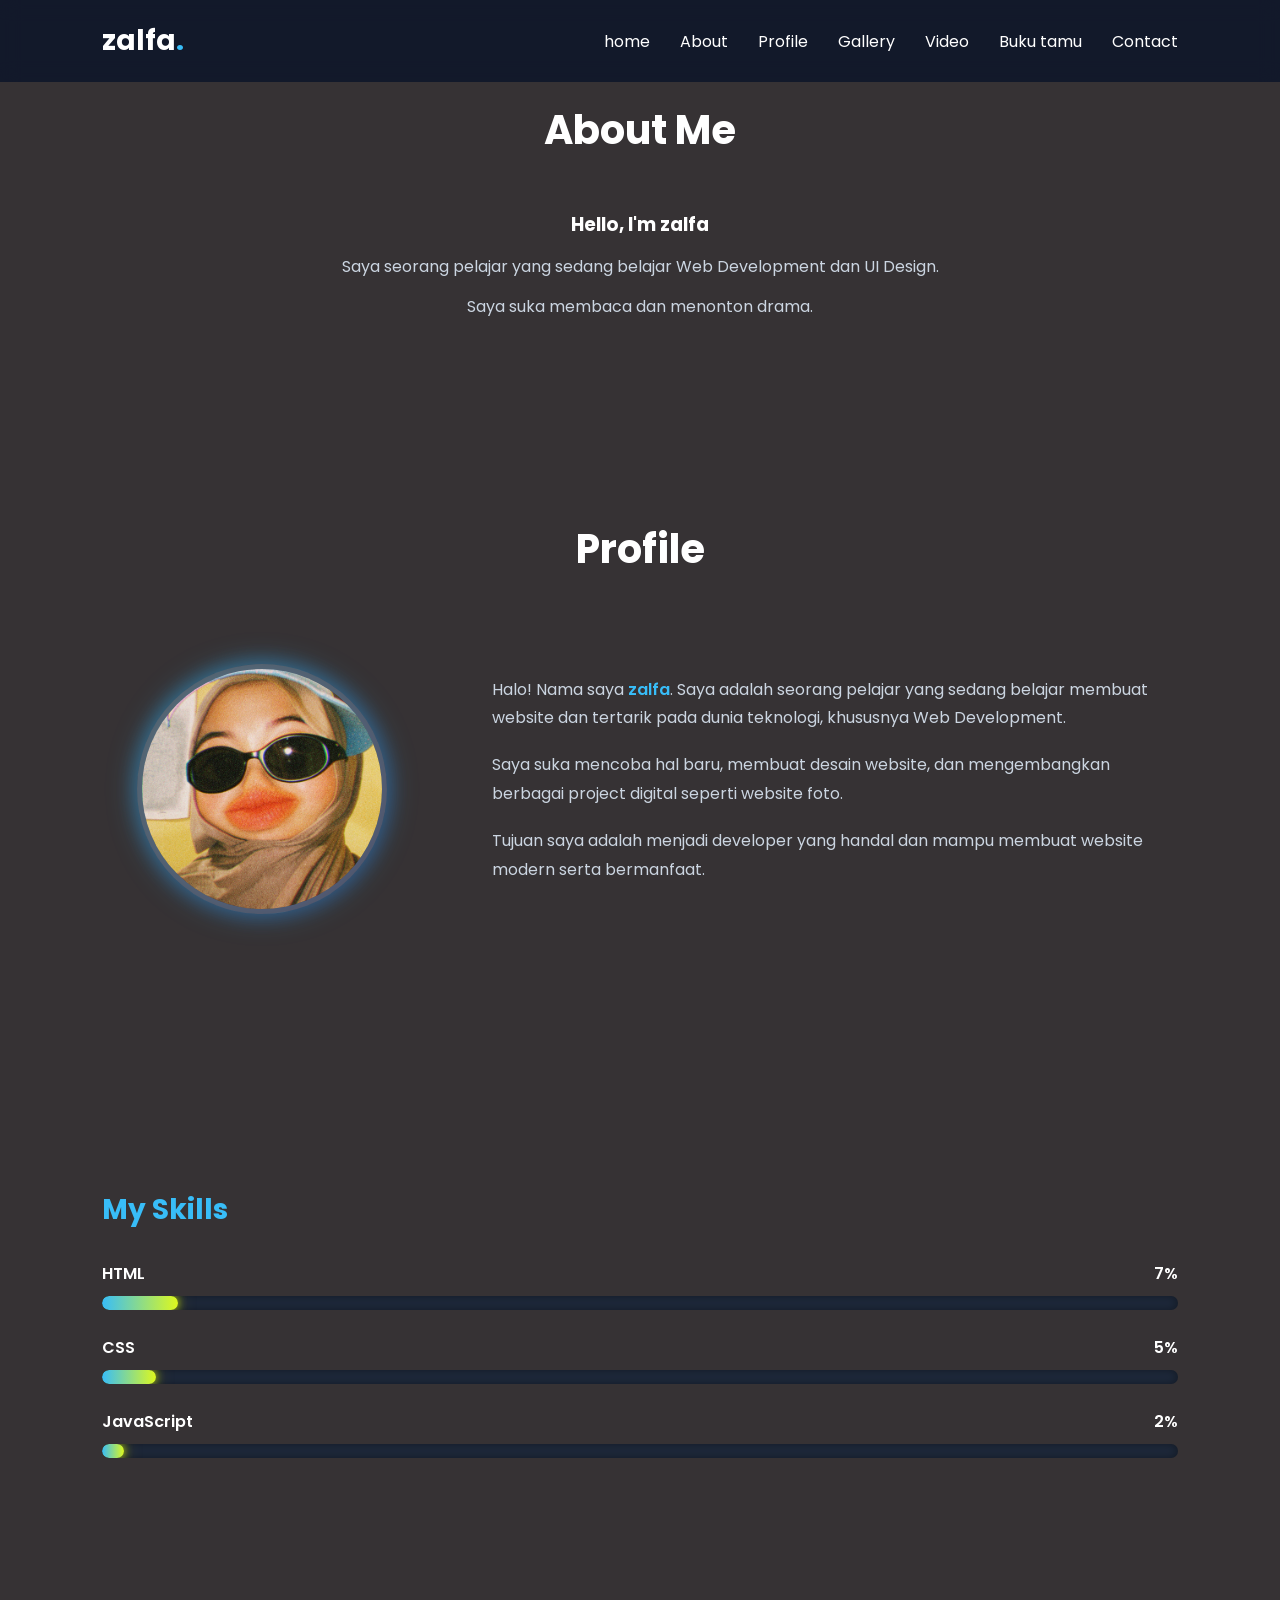
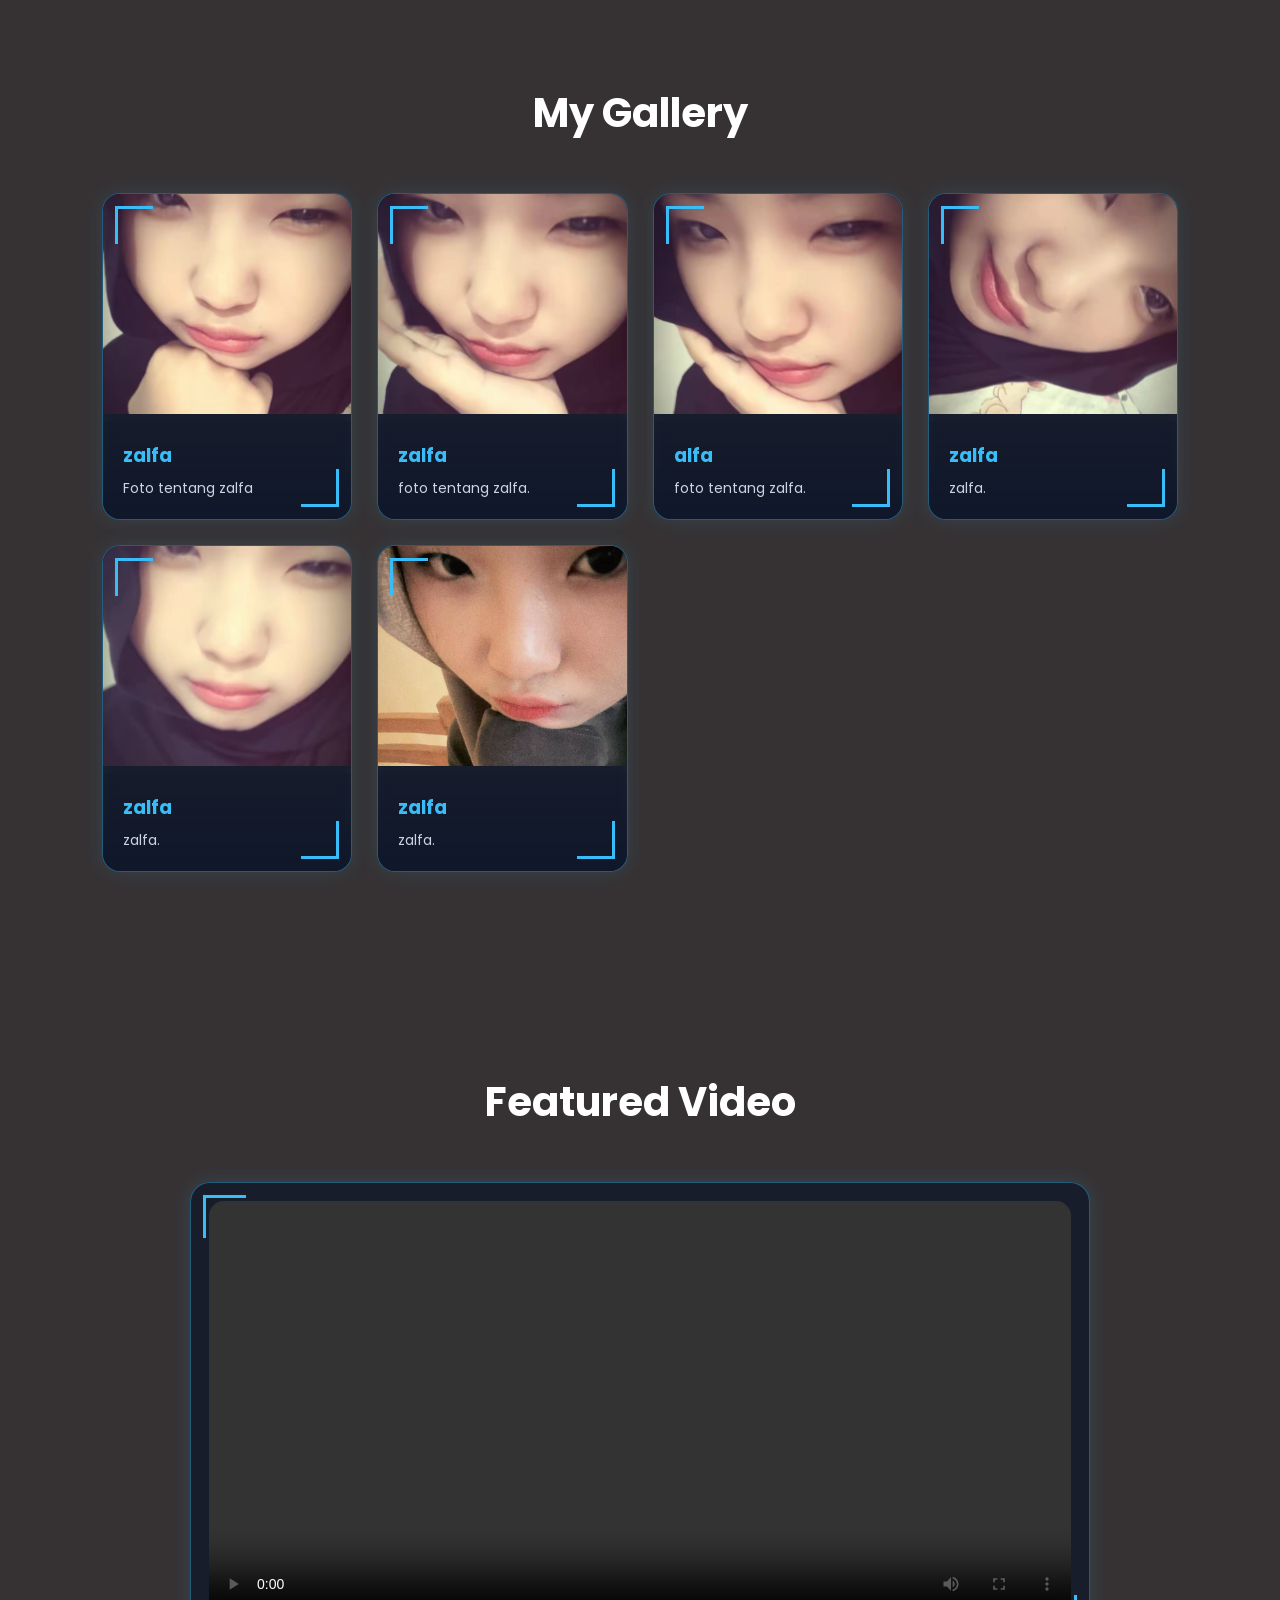
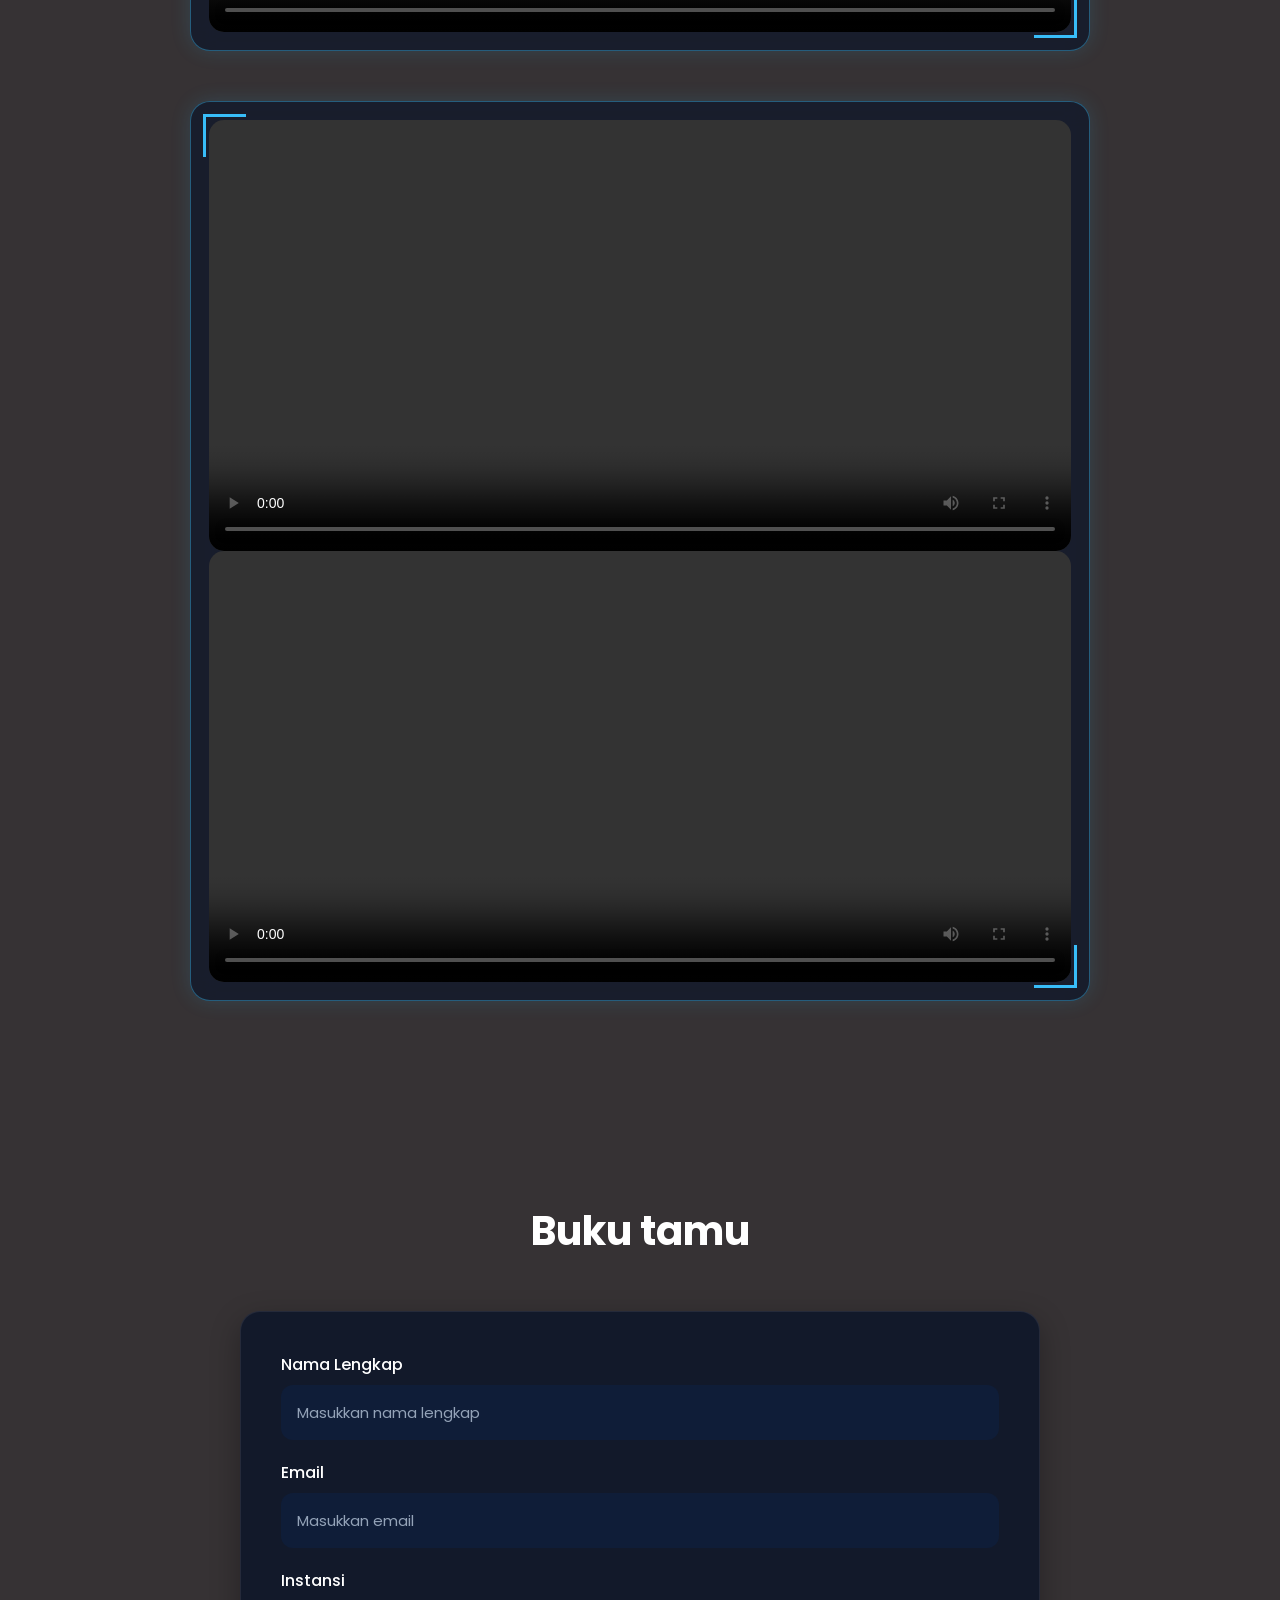
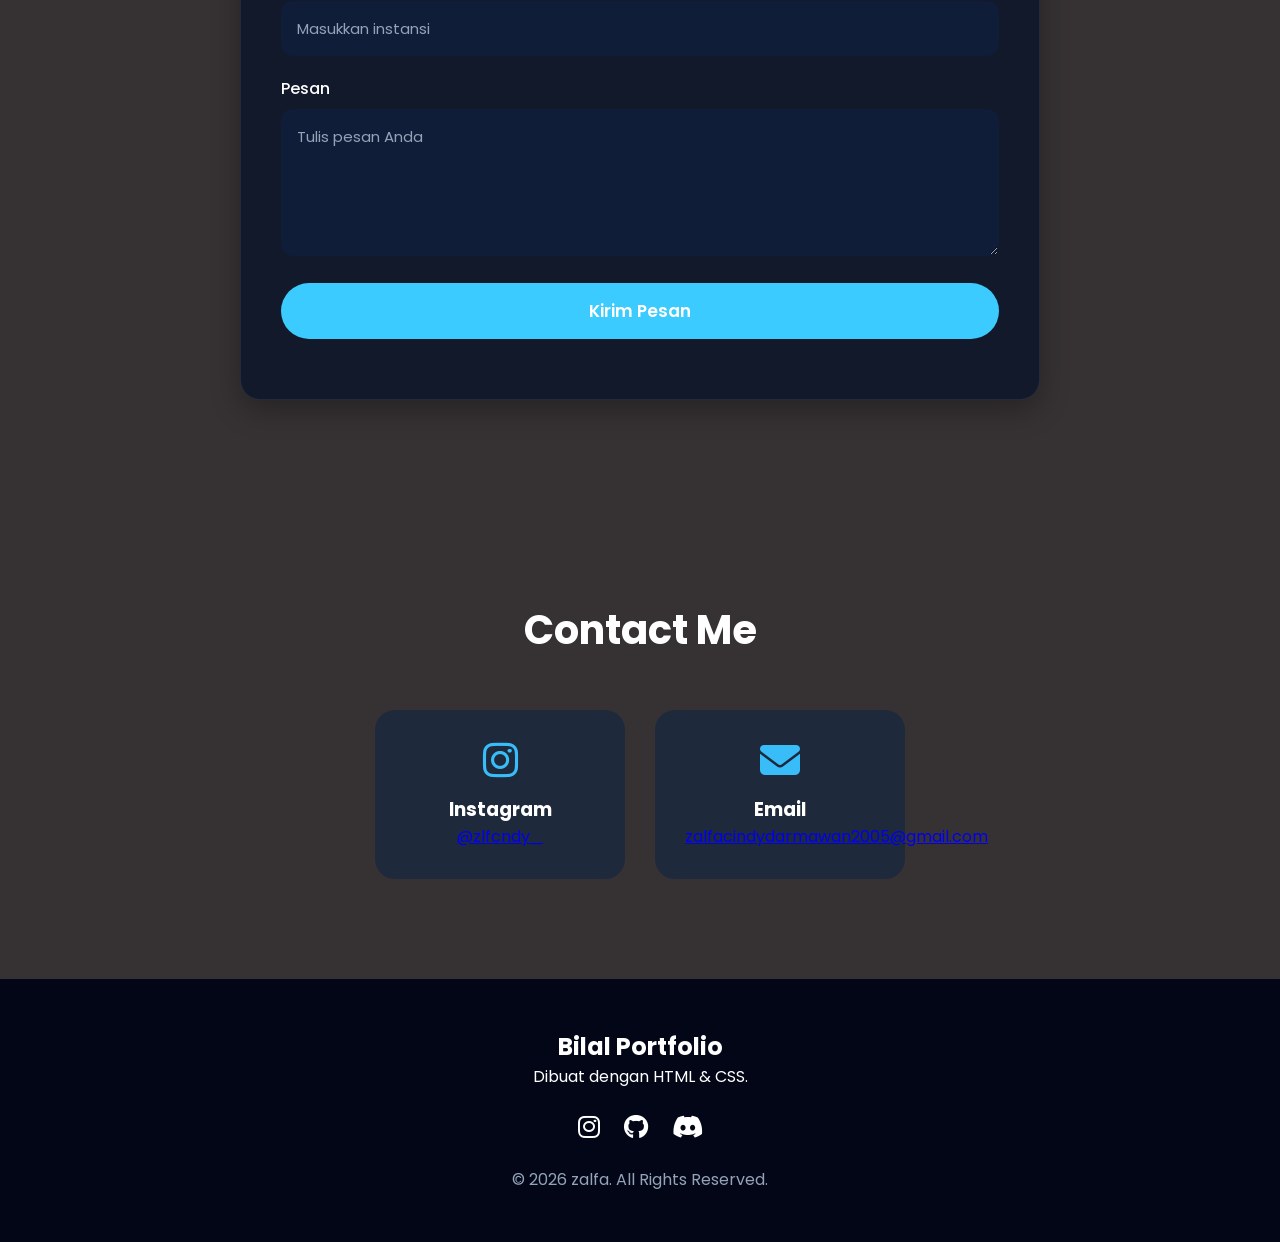
==== portofolio.html @ 94cf362d "Add files via upload" ====
<!DOCTYPE html>
<html lang="id">
<head>
    <meta charset="UTF-8">
    <meta name="viewport" content="width=device-width, initial-scale=1.0">
    <title>Zalfa Portfolio</title>

    <link rel="stylesheet" href="style.css">

     <link rel="stylesheet"
    href="https://cdnjs.cloudflare.com/ajax/libs/font-awesome/6.5.1/css/all.min.css">

    
<body>

    <!-- Navbar -->
    <header>
        <div class="logo">zalfa<span>.</span></div>

        <nav>
            <ul>
                <li><a href="index.html">home</a></li>
                <li><a href="#about">About</a></li>
                <li><a href="#profile">Profile</a></li>
                <li><a href="#gallery">Gallery</a></li>
                <li><a href="#video">Video</a></li>
                <li><a href="#bukutamu">Buku tamu</a></li>
                <li><a href="#contact">Contact</a></li>
            </ul>
        </nav>
    </header>

    <!-- About Me -->
    <section class="about" id="about">

        <div class="section-title">
            <h2>About Me</h2>
        </div>

            <div class="about-text">

                <h3>Hello, I'm zalfa</h3>

                <p>
                    Saya seorang pelajar yang sedang belajar
                    Web Development dan UI Design.
                </p>

                <p>
                    Saya suka membaca dan menonton drama.
                </p>

            </div>

        </div>

    </section>

    <!-- Profile -->
    <section id="profile">

    <div class="section-title">
        <h2>Profile</h2>
    </div>

    <div class="profile-container">

        <div class="profile-image">
            <div class="circle"></div>
            <img src="assets/gambar/WhatsApp Image 2026-07-08 at 13.40.03.jpeg" alt="zalfa">
        </div>

        <div class="profile-text">

            <p>
                Halo! Nama saya <span>zalfa</span>. Saya adalah seorang pelajar
                yang sedang belajar membuat website dan tertarik pada dunia
                teknologi, khususnya Web Development.
            </p>

            <p>
                Saya suka mencoba hal baru, membuat desain website,
                dan mengembangkan berbagai project digital seperti website foto.
            </p>

            <p>
                Tujuan saya adalah menjadi developer yang handal
                dan mampu membuat website modern serta bermanfaat.
            </p>
            
</section>

<!-- My skill -->
<section>
    <div class="skills">

    <h3>My Skills</h3>

    <div class="skill">

        <div class="skill-info">
            <span>HTML</span>
            <span>7%</span>
        </div>

        <div class="progress-bar">
            <div class="progress html"></div>
        </div>

    </div>

    <div class="skill">

        <div class="skill-info">
            <span>CSS</span>
            <span>5%</span>
        </div>

        <div class="progress-bar">
            <div class="progress css"></div>
        </div>

    </div>

    <div class="skill">

        <div class="skill-info">
            <span>JavaScript</span>
            <span>2%</span>
        </div>

        <div class="progress-bar">
            <div class="progress js"></div>
        </div>

    </div>

</div>
        </div>

    </div>

<div>

</section>

    <!-- Gallery -->
    <section id="gallery">

        <div class="section-title">
            <h2>My Gallery</h2>
        </div>

        <div class="gallery-container">

            <div class="card">
                <img src="assets/gambar/WhatsApp Image 2026-07-08 at 13.40.03 (1).jpeg" alt="">
                <div class="card-content">
                    <h3>zalfa</h3>
                    <p>Foto tentang zalfa</p>
                </div>
            </div>

            <div class="card">
                <img src="assets/gambar/WhatsApp Image 2026-07-08 at 13.40.03 (2).jpeg" alt="">
                <div class="card-content">
                    <h3>zalfa</h3>
                    <p>foto tentang zalfa.</p>
                </div>
            </div>

            <div class="card">
                <img src="assets/gambar/WhatsApp Image 2026-07-08 at 13.40.04.jpeg" alt="">
                <div class="card-content">
                    <h3>alfa</h3>
                    <p>foto tentang zalfa.</p>
                </div>
            </div>

            <div class="card">
                <img src="assets/gambar/WhatsApp Image 2026-07-08 at 13.40.05.jpeg" alt="">
                <div class="card-content">
                    <h3>zalfa</h3>
                    <p>zalfa.</p>
                </div>
            </div>
<div class="card">
                <img src="assets/gambar/WhatsApp Image 2026-07-08 at 13.40.04 (1).jpeg" alt="">
                <div class="card-content">
                    <h3>zalfa</h3>
                    <p>zalfa.</p>
                </div>
            </div>

            <div class="card">
                <img src="assets/gambar/WhatsApp Image 2026-06-30 at 09.54.38 (1).jpeg" alt="">
                <div class="card-content">
                    <h3>zalfa</h3>
                    <p>zalfa.</p>
                </div>
            </div>

        </div>

    </section>

    <!-- Video -->
    <section id="video">

        <div class="section-title">
            <h2>Featured Video</h2>
        </div>

        <div class="video-container">

            <video controls>
                <source src="assets/vidio/WhatsApp Video 2026-07-08 at 13.52.11.mp4" type="video/mp4">
            </video>

        </div>
<div class="section-title">
            
        </div>

        <div class="video-container">

            <video controls>
                <source src="assets/vidio/WhatsApp Video 2026-07-08 at 13.40.33.mp4" type="video/mp4">
            </video>

            <video controls>
                <source src="assets/vidio/WhatsApp Video 2026-07-08 at 13.52.31.mp4" type="video/mp4">
            </video>
 
        </div>
    </section>

    <!-- Buku tamu -->
     <section id="bukutamu">
        <div class="section-title">
            <h2>Buku tamu</h2>
        </div>

  <div class="guestbook">
    <form action="#" method="post">
      <div class="form-group">
        <label for="nama">Nama Lengkap</label>
        <input type="text" id="nama" name="nama" placeholder="Masukkan nama lengkap" required />
      </div>

      <div class="form-group">
        <label for="email">Email</label>
        <input type="email" id="email" name="email" placeholder="Masukkan email" required />
      </div>

      <div class="form-group">
        <label for="instansi">Instansi</label>
        <input type="text" id="instansi" name="instansi" placeholder="Masukkan instansi" />
      </div>

      <div class="form-group">
        <label for="pesan">Pesan</label>
        <textarea id="pesan" name="pesan" rows="5" placeholder="Tulis pesan Anda" required></textarea>
      </div>

      <div class="form-group">
        <button type="submit">Kirim Pesan</button>
      </div>
    </form>
  </div>
</section>

    <!-- Contact -->
    <section id="contact">

        <div class="section-title">
            <h2>Contact Me</h2>
        </div>

        <div class="contact-box">

            <div class="contact-card">
                <i class="fa-brands fa-instagram"></i>
                <h3>Instagram</h3>
                 <P><a href="https://www.instagram.com/zlfcndy_?igsh=MTB2bzMzeWhpd3Y1YQ%3D%3D&utm_source=qr">@zlfcndy_</a></P>
            </div>

            <div class="contact-card">
                <i class="fa-solid fa-envelope"></i>
                <h3>Email</h3>
                <P><a href="zalfacindydarmawan2005@gmail.com">zalfacindydarmawan2005@gmail.com</a></P>
            </div>

        </div>

    </section>

    <!-- Footer -->
    <footer>

        <div class="footer-content">

            <h2>Bilal Portfolio</h2>

            <p>
                Dibuat dengan HTML & CSS.
            </p>

            <div class="socials">
                <a href="#"><i class="fa-brands fa-instagram"></i></a>
                <a href="#"><i class="fa-brands fa-github"></i></a>
                <a href="#"><i class="fa-brands fa-discord"></i></a>
            </div>

            <p class="copyright">
                ©️ 2026 zalfa. All Rights Reserved.
            </p>

        </div>

    </footer>

</body>
</html>
---- style.css ----
@import url("https://fonts.googleapis.com/css2?family=Poppins:wght@300;400;500;600;700&display=swap");

* {
  margin: 0;
  padding: 0;
  box-sizing: border-box;
  font-family: "Poppins", sans-serif;
}

html {
  scroll-behavior: smooth;
}

body {
  background: #363234;
  color: white;
}

/* Navbar */

header {
  position: fixed;
  top: 0;
  width: 100%;
  padding: 20px 8%;
  display: flex;
  justify-content: space-between;
  align-items: center;
  background: rgba(15, 23, 42, 0.9);
  backdrop-filter: blur(10px);
  z-index: 1000;
}

.logo {
  font-size: 28px;
  font-weight: 700;
}

.logo span {
  color: #38bdf8;
}

nav ul {
  display: flex;
  list-style: none;
  gap: 30px;
}

nav a {
  color: white;
  text-decoration: none;
  transition: 0.3s;
}

nav a:hover {
  color: #38bdf8;
}

/* Hero */

.hero {
  min-height: 100vh;
  display: flex;
  justify-content: center;
  align-items: center;
  text-align: center;
  padding: 20px;
  background:
    linear-gradient(rgba(0, 0, 0, 0.5), rgba(0, 0, 0, 0.5)),
    url("https://images.unsplash.com/photo-1518770660439-4636190af475");
  background-size: cover;
}

.hero h1 {
  font-size: 60px;
}

.hero p {
  max-width: 700px;
  margin: 20px auto;
  color: #ddd;
}

.btn {
  display: inline-block;
  padding: 14px 35px;
  background: #38bdf8;
  border-radius: 30px;
  color: white;
  text-decoration: none;
  margin-top: 20px;
}

/* Section */

section {
  padding: 100px 8%;
}

.section-title {
  text-align: center;
  margin-bottom: 50px;
}

.section-title h2 {
  font-size: 40px;
}

/* About */

.about-box {
  display: flex;
  gap: 40px;
  align-items: center;
}

.about-box img {
  width: 300px;
  border-radius: 20px;
}

.about-text p {
  color: #cbd5e1;
  margin-top: 15px;
}

.about-text {
  text-align: center;
}

/* Gallery */

.gallery-container {
  display: grid;
  grid-template-columns: repeat(auto-fit, minmax(250px, 1fr));
  gap: 25px;
}

.card {
  background: #1e293b;
  border-radius: 20px;
  overflow: hidden;
  transition: 0.4s;
}

.card:hover {
  transform: translateY(-10px);
}

.card img {
  width: 100%;
  height: 220px;
  object-fit: cover;
}

.card-content {
  padding: 20px;
}

/* Video */

.video-container {
  position: relative;

  max-width: 900px;

  margin: auto;

  padding: 18px;

  border-radius: 20px;

  background: rgba(15, 23, 42, 0.75);

  border: 1px solid rgba(56, 189, 248, 0.4);

  backdrop-filter: blur(12px);

  box-shadow: 0 0 20px rgba(56, 189, 248, 0.15);

  transition: 0.4s;
}

.video-container:hover {
  box-shadow: 0 0 40px rgba(56, 189, 248, 0.35);
}

.video-container::before {
  content: "";

  position: absolute;

  top: 12px;
  left: 12px;

  width: 40px;
  height: 40px;

  border-top: 3px solid #38bdf8;
  border-left: 3px solid #38bdf8;
}

.video-container::after {
  content: "";

  position: absolute;

  bottom: 12px;
  right: 12px;

  width: 40px;
  height: 40px;

  border-bottom: 3px solid #38bdf8;
  border-right: 3px solid #38bdf8;
}

.video-container video {
  width: 100%;

  border-radius: 15px;

  display: block;
}

/* Contact */

.contact-box {
  display: flex;
  justify-content: center;
  gap: 30px;
  flex-wrap: wrap;
}

.contact-card {
  background: #1e293b;
  width: 250px;
  padding: 30px;
  border-radius: 20px;
  text-align: center;
}

.contact-card i {
  font-size: 40px;
  color: #38bdf8;
  margin-bottom: 15px;
}

/* Footer */

footer {
  background: #020617;
  padding: 50px 20px;
  text-align: center;
}

.socials {
  margin: 20px 0;
}

.socials a {
  color: white;
  font-size: 25px;
  margin: 0 10px;
  transition: 0.3s;
}

.socials a:hover {
  color: #38bdf8;
}

.copyright {
  color: #94a3b8;
}

/* Responsive */

@media (max-width: 768px) {
  header {
    flex-direction: column;
    gap: 15px;
  }

  nav ul {
    gap: 15px;
    flex-wrap: wrap;
    justify-content: center;
  }

  .hero h1 {
    font-size: 40px;
  }

  .about-box {
    flex-direction: column;
    text-align: center;
  }

  .about-box img {
    width: 250px;
  }
}
/* BUKU TAMU */

#Bukutamu {
  background: rgba(15, 23, 42, 0.9);
  padding: 100px 8%;
}

#Bukutamu h2 {
  text-align: center;
  font-size: 40px;
  color: #fff;
  margin-bottom: 50px;
  position: relative;
}

#Bukutamu h2::after {
  content: "";
  width: 90px;
  height: 4px;
  background: #3bcbff;
  display: block;
  margin: 12px auto;
  border-radius: 10px;
}

.guestbook {
  max-width: 800px;
  margin: auto;
  background: rgba(15, 23, 42, 0.9);
  padding: 40px;
  border-radius: 20px;
  border: 1px solid rgba(255, 255, 255, 0.08);
  box-shadow: 0 10px 30px rgba(0, 0, 0, 0.3);
}

.form-group {
  margin-bottom: 20px;
}

.form-group label {
  display: block;
  margin-bottom: 8px;
  color: #fff;
  font-weight: 500;
}

.form-group input,
.form-group textarea {
  width: 100%;
  padding: 15px;
  border: none;
  outline: none;
  border-radius: 12px;
  background: #0f1d38;
  color: #fff;
  font-size: 15px;
  border: 1px solid transparent;
  transition: 0.3s;
}

.form-group input::placeholder,
.form-group textarea::placeholder {
  color: #94a3b8;
}

.form-group input:focus,
.form-group textarea:focus {
  border: 1px solid #3bcbff;
  box-shadow: 0 0 15px rgba(59, 203, 255, 0.25);
}

.form-group textarea {
  resize: vertical;
  min-height: 140px;
}

.form-group button {
  width: 100%;
  padding: 15px;
  border: none;
  border-radius: 50px;
  background: #3bcbff;
  color: white;
  font-size: 17px;
  font-weight: 600;
  cursor: pointer;
  transition: 0.3s;
}

.form-group button:hover {
  background: #22c1ff;
  transform: translateY(-3px);
  box-shadow: 0 8px 20px rgba(59, 203, 255, 0.35);
}
/* =========================
   FUTURISTIC GALLERY FRAME
========================= */

.card {
  position: relative;
  background: rgba(15, 23, 42, 0.75);
  border: 1px solid rgba(56, 189, 248, 0.4);
  border-radius: 18px;
  overflow: hidden;
  backdrop-filter: blur(12px);

  transition: 0.4s ease;

  box-shadow:
    0 0 20px rgba(56, 189, 248, 0.12),
    inset 0 0 15px rgba(56, 189, 248, 0.05);
}

/* Glow Hover */

.card:hover {
  transform: translateY(-10px);

  border-color: #38bdf8;

  box-shadow:
    0 0 35px rgba(56, 189, 248, 0.35),
    0 0 60px rgba(56, 189, 248, 0.12);
}

/* Sudut kiri atas */

.card::before {
  content: "";

  position: absolute;

  top: 12px;
  left: 12px;

  width: 35px;
  height: 35px;

  border-top: 3px solid #38bdf8;
  border-left: 3px solid #38bdf8;

  z-index: 5;
}

/* Sudut kanan bawah */

.card::after {
  content: "";

  position: absolute;

  bottom: 12px;
  right: 12px;

  width: 35px;
  height: 35px;

  border-bottom: 3px solid #38bdf8;
  border-right: 3px solid #38bdf8;

  z-index: 5;
}

/* Gambar */

.card img {
  width: 100%;
  height: 220px;
  object-fit: cover;

  transition: 0.5s;
}

/* Zoom */

.card:hover img {
  transform: scale(1.08);

  filter: brightness(1.1);
}

/* Isi */

.card-content {
  padding: 20px;

  background: linear-gradient(
    to top,
    rgba(15, 23, 42, 0.95),
    rgba(15, 23, 42, 0.3)
  );
}

.card-content h3 {
  color: #38bdf8;
  margin-bottom: 8px;
}

.card-content p {
  color: #cbd5e1;
  font-size: 14px;
}

/* ===========================
      PROFILE SECTION
=========================== */

.profile-box {
  display: flex;
  align-items: center;
  justify-content: center;
  gap: 70px;
  flex-wrap: wrap;
}

/* FOTO */

.profile-image {
  position: relative;
  width: 320px;
  height: 320px;
  display: flex;
  justify-content: center;
  align-items: center;
}

/* Lingkaran belakang */

.circle-bg {
  position: absolute;

  width: 260px;
  height: 260px;

  border-radius: 50%;

  background: linear-gradient(135deg, #38bdf8, #2563eb);

  opacity: 0.25;

  filter: blur(8px);
}

/* Foto */

.profile-image img {
  width: 250px;
  height: 250px;

  border-radius: 50%;

  object-fit: cover;

  position: relative;

  border: 6px solid rgba(255, 255, 255, 0.15);

  box-shadow: 0 0 25px rgba(56, 189, 248, 0.4);

  transition: 0.5s;
}

.profile-image:hover img {
  transform: scale(1.05);

  box-shadow: 0 0 50px rgba(56, 189, 248, 0.6);
}

/* Teks */

.profile-content {
  max-width: 600px;
}

.profile-content h3 {
  font-size: 32px;

  margin-bottom: 20px;

  color: #38bdf8;
}

.profile-content p {
  margin-bottom: 18px;

  color: #cbd5e1;

  line-height: 1.8;
}

.profile-content span {
  color: #38bdf8;

  font-weight: bold;
}

/* Mobile */

@media (max-width: 768px) {
  .profile-box {
    flex-direction: column;

    text-align: center;
  }

  .profile-image {
    width: 260px;
    height: 260px;
  }

  .profile-image img {
    width: 210px;
    height: 210px;
  }
}

/* ==========================
        PROFILE
========================== */

.profile-container {
  display: flex;
  align-items: center;
  justify-content: space-between;
  gap: 70px;
  flex-wrap: wrap;
}

/* Foto */

.profile-image {
  position: relative;
  width: 320px;
  display: flex;
  justify-content: center;
  align-items: center;
}

/* Lingkaran belakang */

.circle {
  position: absolute;
  width: 260px;
  height: 260px;
  border-radius: 50%;
  background: linear-gradient(135deg, #38bdf8, #1d4ed8);
  opacity: 0.25;
  filter: blur(8px);
}

/* Foto */

.profile-image img {
  position: relative;
  width: 250px;
  height: 250px;
  border-radius: 50%;
  object-fit: cover;
  border: 5px solid rgba(255, 255, 255, 0.15);

  box-shadow: 0 0 30px rgba(56, 189, 248, 0.35);

  transition: 0.4s;
}

.profile-image:hover img {
  transform: scale(1.05);
  box-shadow: 0 0 50px rgba(56, 189, 248, 0.55);
}

/* Teks */

.profile-text {
  flex: 1;
}

.profile-text h3 {
  font-size: 34px;
  margin-bottom: 20px;
  color: #38bdf8;
}

.profile-text p {
  color: #cbd5e1;
  line-height: 1.8;
  margin-bottom: 18px;
}

.profile-text span {
  color: #38bdf8;
  font-weight: 600;
}

/* Responsive */

@media (max-width: 768px) {
  .profile-container {
    flex-direction: column;
    text-align: center;
  }

  .profile-image {
    width: 260px;
  }

  .profile-image img {
    width: 210px;
    height: 210px;
  }
}

/* =====================
        SKILLS
===================== */

.skills {
  margin-top: 40px;
}

.skills h3 {
  font-size: 28px;
  color: #38bdf8;
  margin-bottom: 30px;
}

.skill {
  margin-bottom: 25px;
}

.skill-info {
  display: flex;
  justify-content: space-between;
  margin-bottom: 10px;
  font-weight: 600;
}

.progress-bar {
  width: 100%;
  height: 14px;

  background: #1e293b;

  border-radius: 30px;

  overflow: hidden;

  box-shadow: inset 0 0 10px rgba(0, 0, 0, 0.4);
}

.progress {
  height: 100%;

  border-radius: 30px;

  background: linear-gradient(90deg, #38bdf8, #def81d);

  box-shadow:
    0 0 10px #c4e506,
    0 0 20px rgba(188, 149, 6, 0.4);
}

/* Persentase */

.html {
  width: 7%;
}

.css {
  width: 5%;
}

.js {
  width: 2%;
}
/* HOME */
.home {
  width: 100%;
  height: 100vh;
  background: linear-gradient(to right, #000000, #faf7f9);
  display: flex;
  justify-content: center;
  align-items: center;
  text-align: center;
  color: white;
}

.home-content h3 {
  font-size: 30px;
}

.home-content h1 {
  font-size: 70px;
  margin: 15px 0;
}

.home-content h1 span {
  color: #ffd700;
}

.home-content h2 {
  font-size: 35px;
  margin-bottom: 20px;
}

.home-content p {
  width: 650px;
  max-width: 90%;
  margin: auto;
  line-height: 30px;
  font-size: 18px;
}

.btn-home {
  display: inline-block;
  margin-top: 35px;
  padding: 14px 35px;
  background: #fff;
  color: #14020b;
  text-decoration: none;
  border-radius: 30px;
  font-weight: bold;
}

.btn-home:hover {
  background: #ffd700;
  color: #000;
}
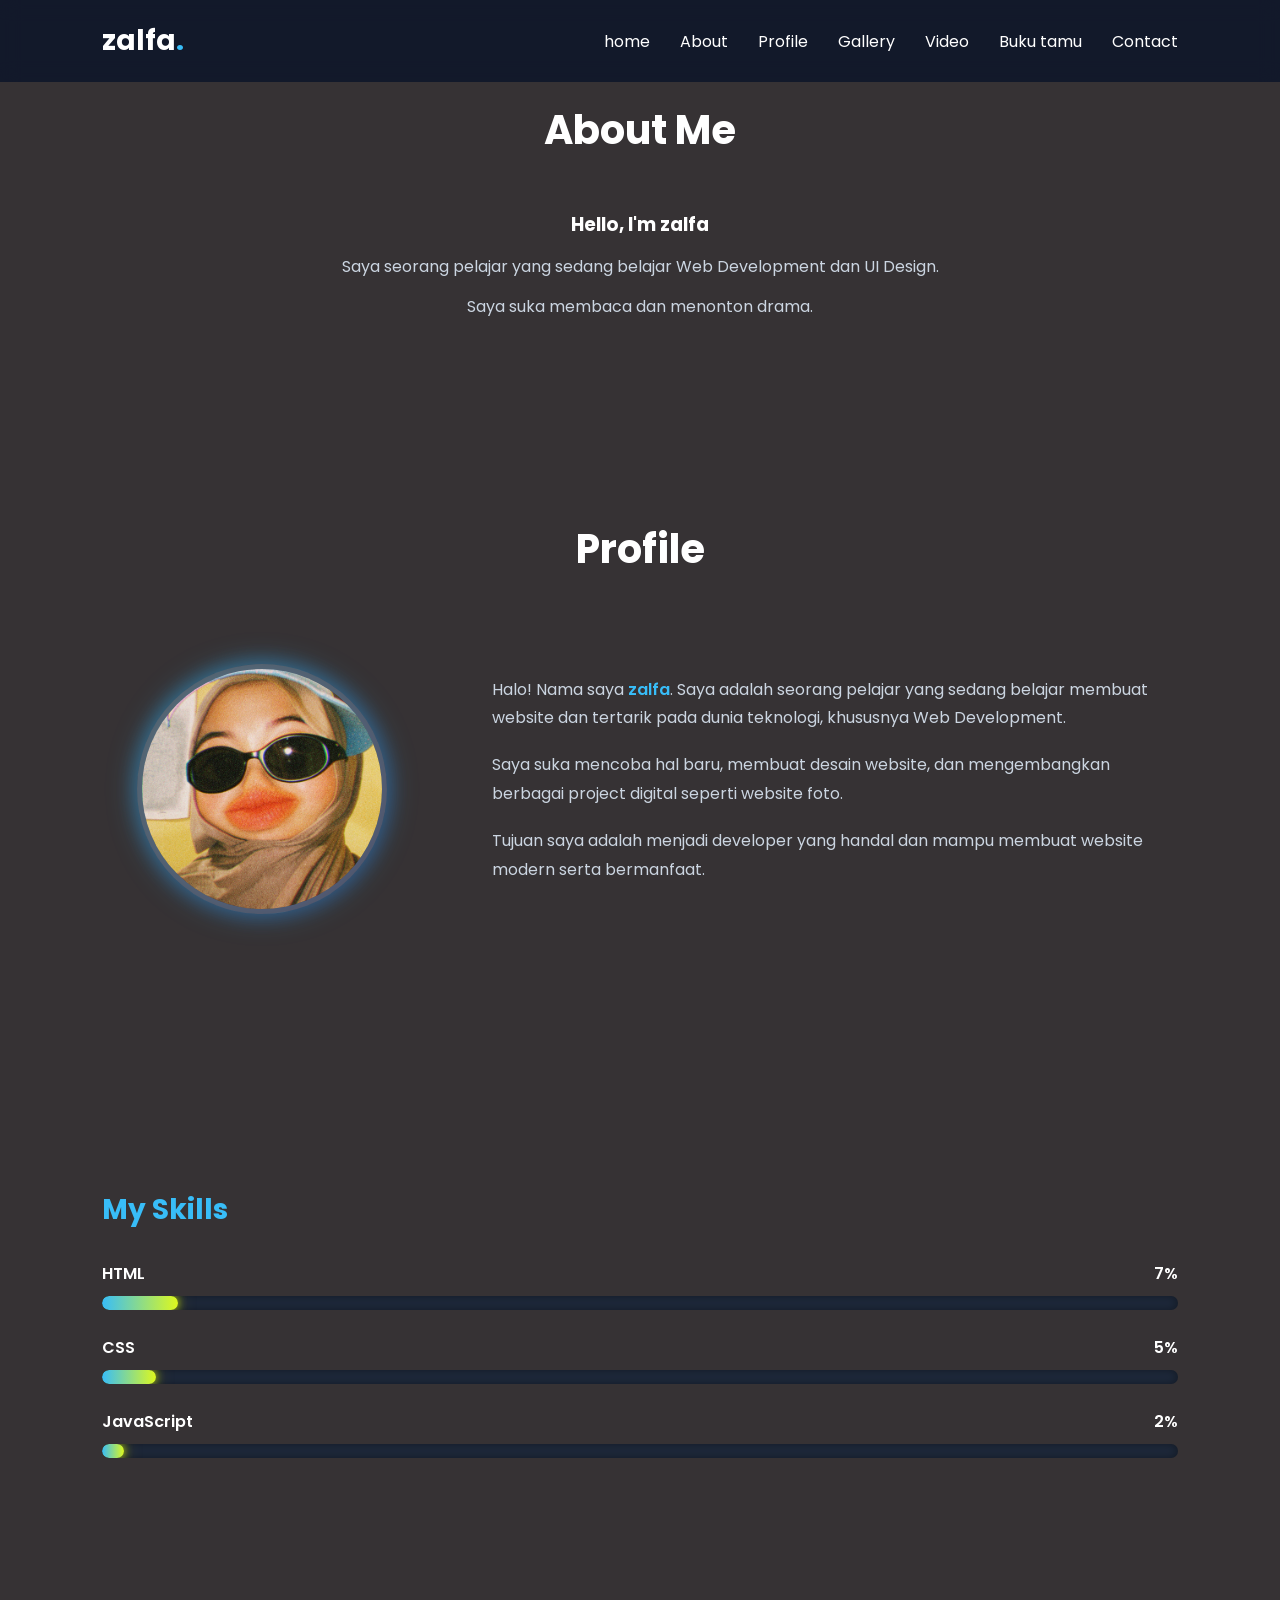
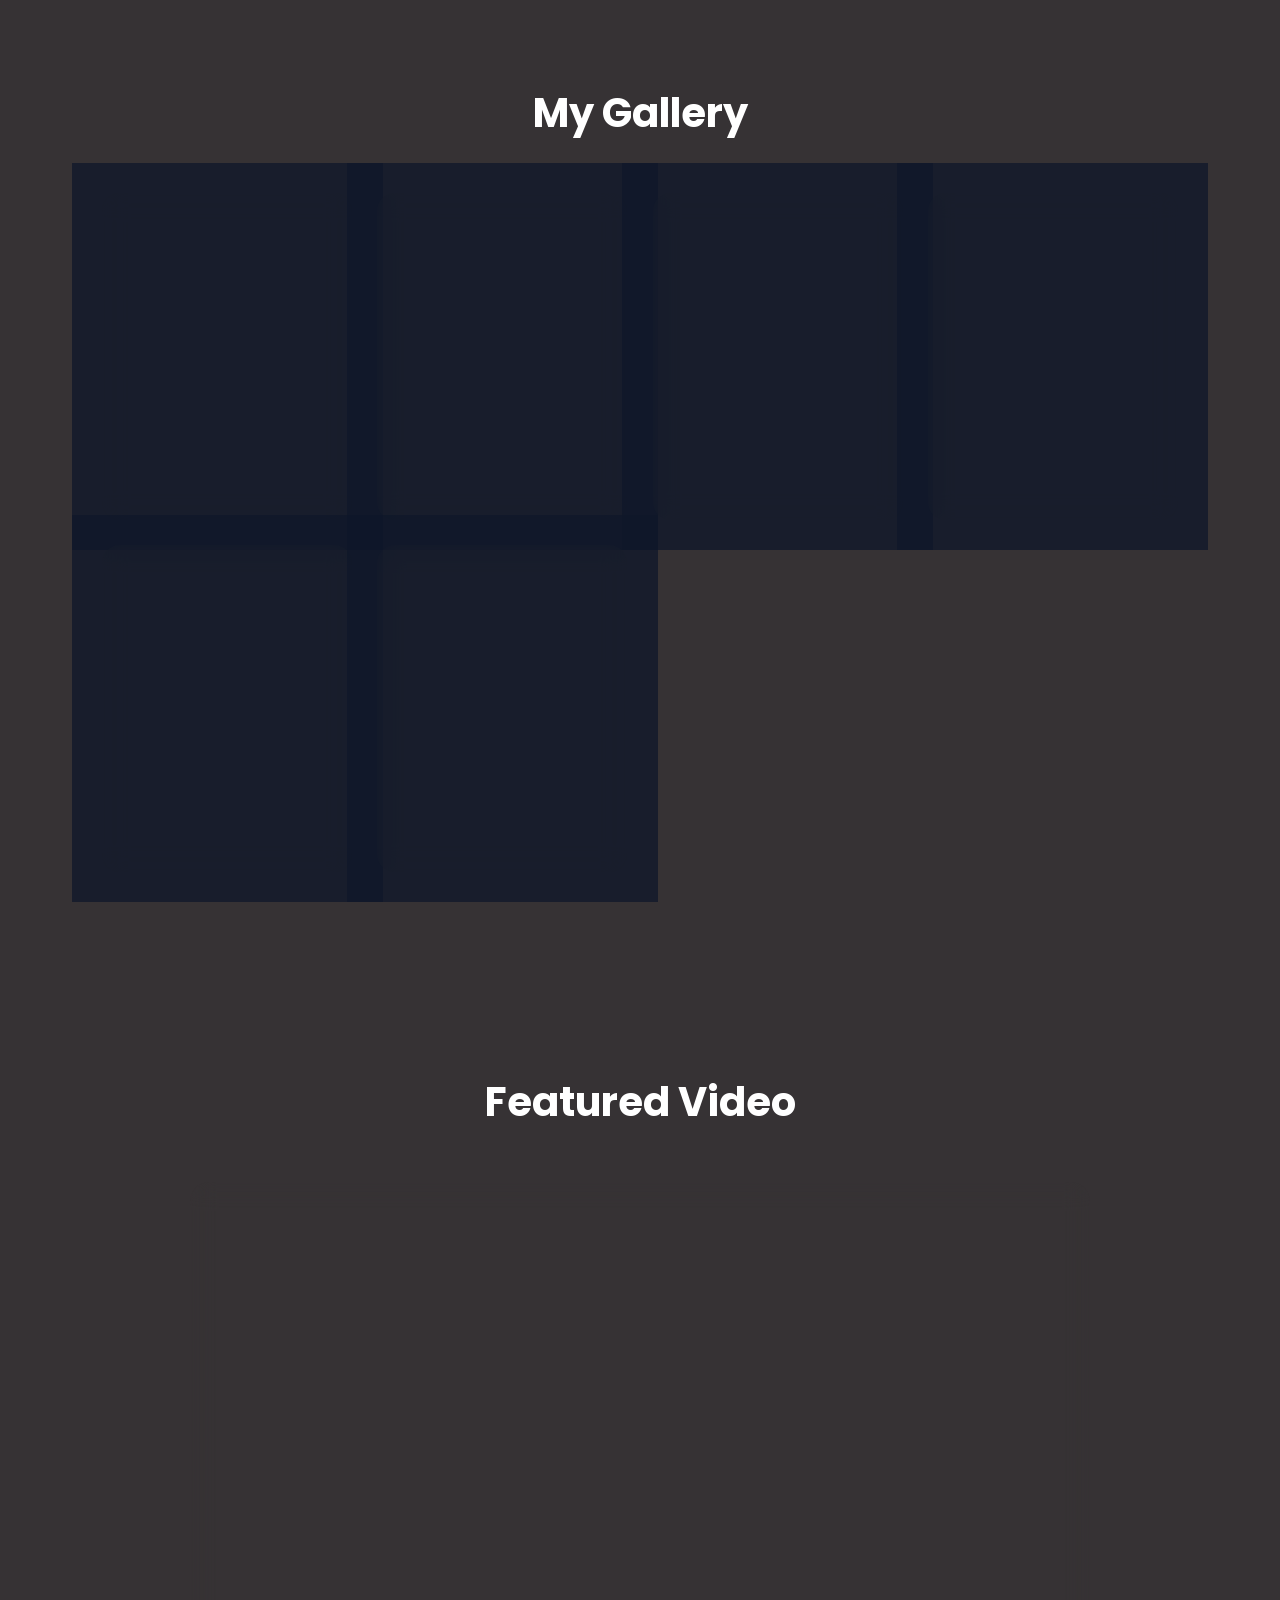
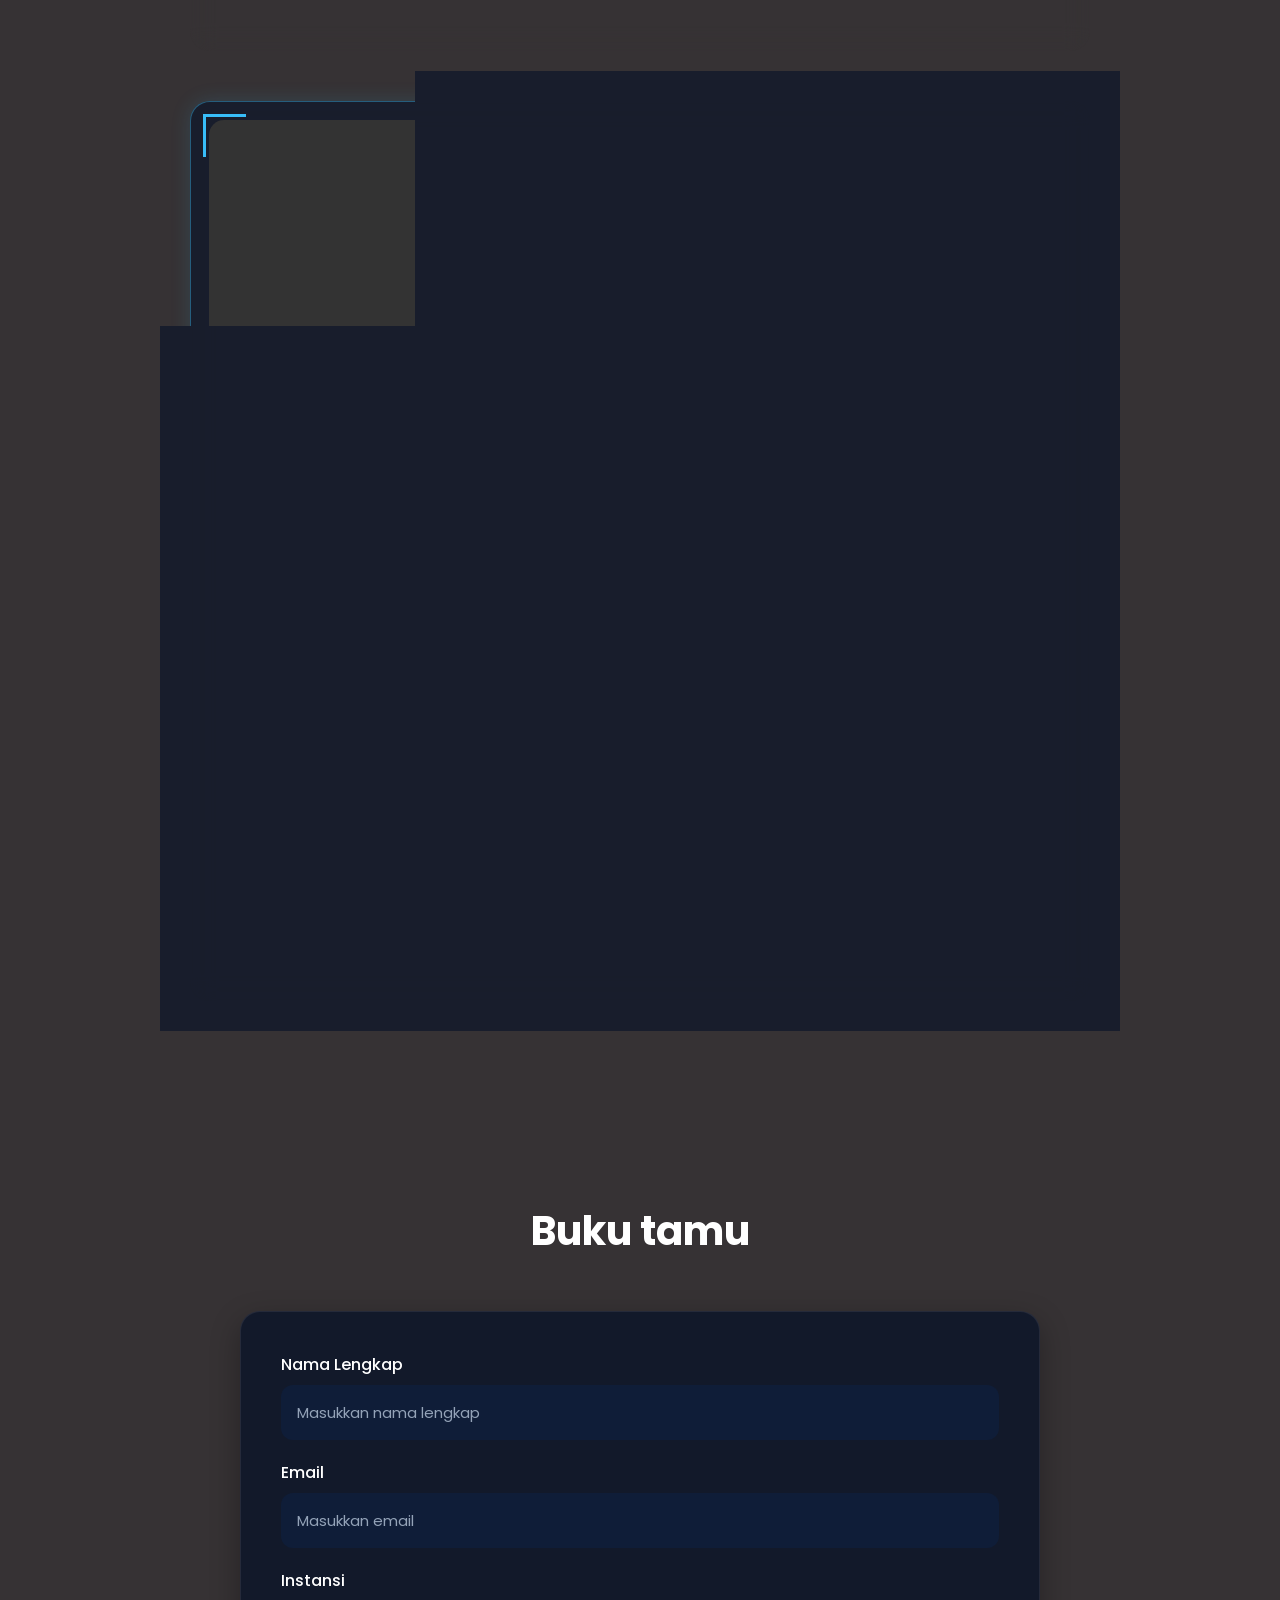
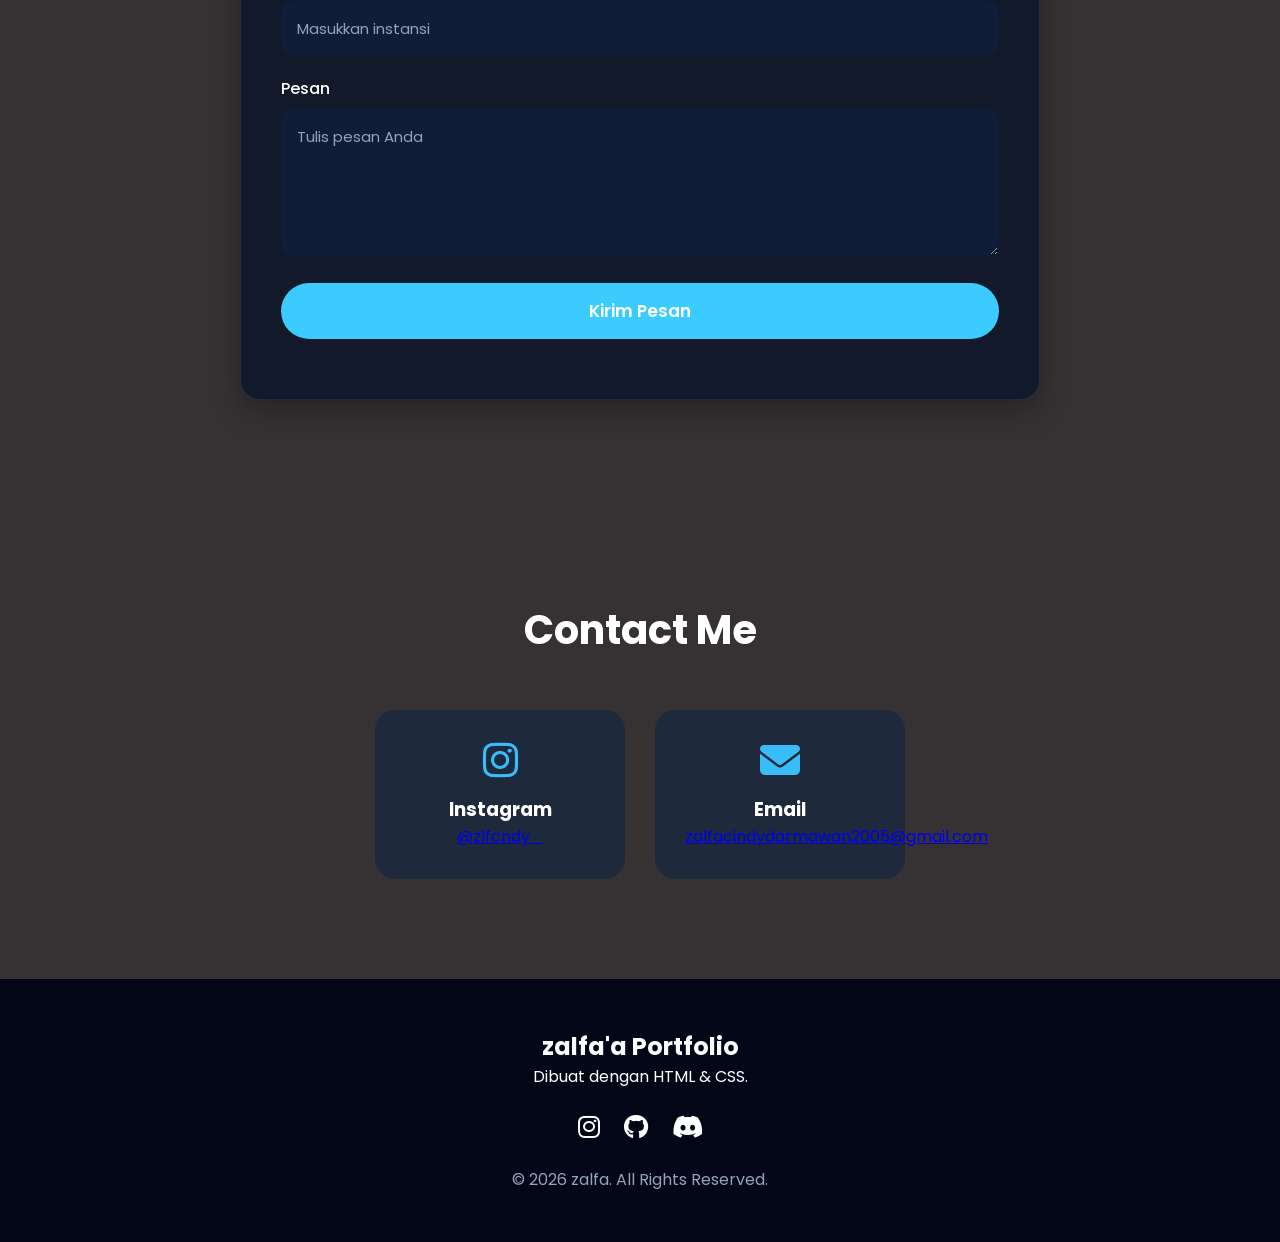
==== commit c6f792fc: "Add files via upload" ====
--- a/portofolio.html
+++ b/portofolio.html
@@ -300,7 +300,7 @@
 
         <div class="footer-content">
 
-            <h2>Bilal Portfolio</h2>
+            <h2>zalfa'a Portfolio</h2>
 
             <p>
                 Dibuat dengan HTML & CSS.
